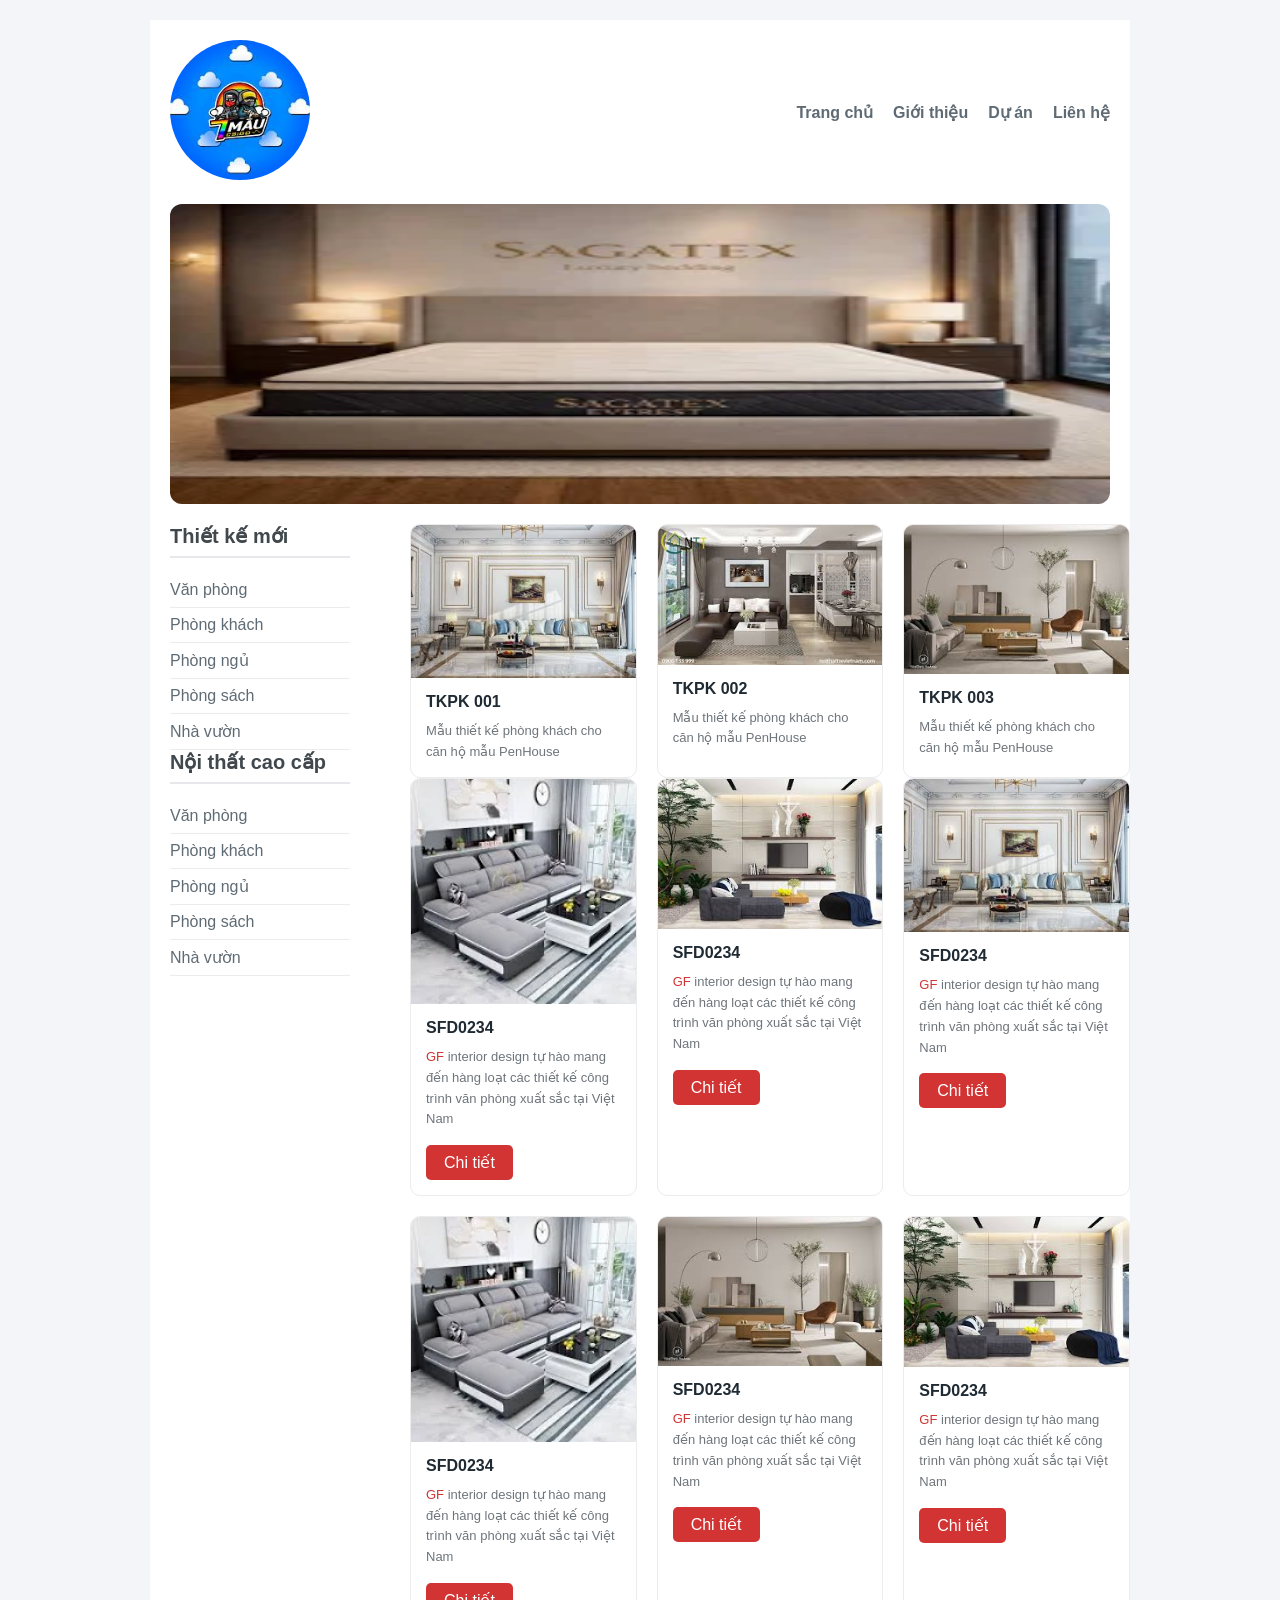
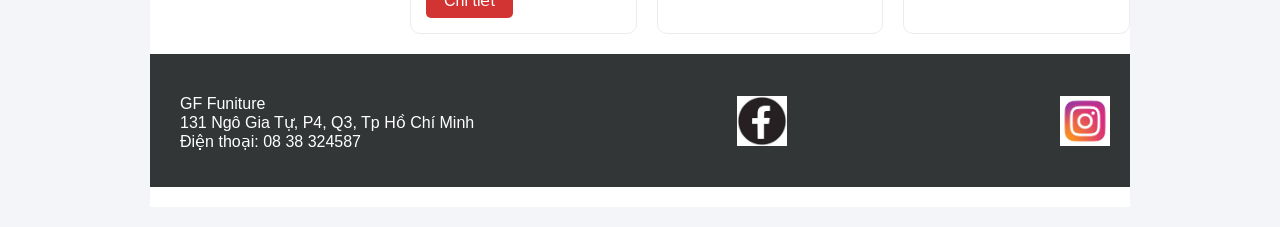
==== .vscode/baitap1.html @ fb593a6b "Initial commit: GF Furniture website with HTML, CSS and images" ====
<!DOCTYPE html>
<html lang="en">

<head>
    <meta charset="UTF-8">
    <meta name="viewport" content="width=device-width, initial-scale=1.0">
    <title>Document</title>
    <link rel="stylesheet" href="../style.css">
</head>

<body>
    <div id=container>
        <div id="header">
            <a href="index.html" class="logo">
                <img src="./baitao1/hinhanh/tải xuống.jpg" width="140" height="110" alt="GF Furniture">
            </a>
            <div class="nav">
                <ul>
                    <li><a href="index.html">Trang chủ</a></li>
                    <li><a href="gioi-thieu.html">Giới thiệu</a></li>
                    <li><a href="du-an.html">Dự án</a></li>
                    <li><a href="lien-he.html">Liên hệ</a></li>
                </ul>
            </div>

        </div>
        <div class="clear"></div>
        <div id="slider">
            <img src="./baitao1/hinhanh/tải xuống (1).webp" width="1000" height="300" />
        </div>
        <div id="aside">
            <h2>Thiết kế mới</h2>
            <ul>
                <li><a href="#">Văn phòng</a></li>
                <li><a href="#">Phòng khách</a></li>
                <li><a href="#">Phòng ngủ</a></li>
                <li><a href="#">Phòng sách</a></li>
                <li><a href="#">Nhà vườn</a></li>
            </ul>
            <h2>Nội thất cao cấp</h2>
            <ul>
                <li><a href="#">Văn phòng</a></li>
                <li><a href="#">Phòng khách</a></li>
                <li><a href="#">Phòng ngủ</a></li>
                <li><a href="#">Phòng sách</a></li>
                <li><a href="#">Nhà vườn</a></li>
            </ul>

        </div>
        <div id="content">
            <div class="mau_thiet_ke_moi">
            	<div class="san_pham">
                	<img src="./baitao1/hinhanh/tải xuống (1).jpg"/>
                    <h3>TKPK 001</h3>
                    <p>Mẫu thiết kế phòng khách cho căn hộ mẫu PenHouse</p>
                </div>
                <div class="san_pham">
                	<img src="./baitao1/hinhanh/tải xuống (2).jpg"/>
                    <h3>TKPK 002</h3>
                    <p>Mẫu thiết kế phòng khách cho căn hộ mẫu PenHouse</p>
                </div>
                <div class="san_pham">
                	<img src="./baitao1/hinhanh/tải xuống (3).jpg"/>
                    <h3>TKPK 003</h3>
                    <p>Mẫu thiết kế phòng khách cho căn hộ mẫu PenHouse</p>
                </div>
            </div><!--End Mau thiet ke moi-->
            <div class="clear"></div>
            <div class="noi_that_cao_cap">
            	<div class="sp_cao_cap">
                	<img src="./baitao1/hinhanh/tải xuống (2).webp"/>
                    <h3>SFD0234</h3>
                    <p><span style="color:#d23434">GF</span> interior design tự hào mang đến hàng loạt các thiết kế công trình văn phòng xuất sắc tại Việt Nam</p>
                    <a href="#">Chi tiết</a>
                </div>
                <div class="sp_cao_cap">
                	<img src="./baitao1/hinhanh/tải xuống (4).jpg"/>
                    <h3>SFD0234</h3>
                    <p><span style="color:#d23434">GF</span> interior design tự hào mang đến hàng loạt các thiết kế công trình văn phòng xuất sắc tại Việt Nam</p>
                    <a href="#">Chi tiết</a>
                </div>
                <div class="sp_cao_cap">
                	<img src="./baitao1/hinhanh/tải xuống (1).jpg"/>
                    <h3>SFD0234</h3>
                    <p><span style="color:#d23434">GF</span> interior design tự hào mang đến hàng loạt các thiết kế công trình văn phòng xuất sắc tại Việt Nam</p>
                    <a href="#">Chi tiết</a>
                </div>
                <div class="sp_cao_cap">
                	<img src="./baitao1/hinhanh/tải xuống (2).webp"/>
                    <h3>SFD0234</h3>
                    <p><span style="color:#d23434">GF</span> interior design tự hào mang đến hàng loạt các thiết kế công trình văn phòng xuất sắc tại Việt Nam</p>
                    <a href="#">Chi tiết</a>
                </div>
                <div class="sp_cao_cap">
                	<img src="./baitao1/hinhanh/tải xuống (3).jpg"/>
                    <h3>SFD0234</h3>
                    <p><span style="color:#d23434">GF</span> interior design tự hào mang đến hàng loạt các thiết kế công trình văn phòng xuất sắc tại Việt Nam</p>
                    <a href="#">Chi tiết</a>
                </div>
                <div class="sp_cao_cap">
                	<img src="./baitao1/hinhanh/tải xuống (4).jpg"/>
                    <h3>SFD0234</h3>
                    <p><span style="color:#d23434">GF</span> interior design tự hào mang đến hàng loạt các thiết kế công trình văn phòng xuất sắc tại Việt Nam</p>
                    <a href="#">Chi tiết</a>
                </div>
            </div>

        </div>
        <div class="clear"></div>
        <div id="footer">
            <div class="dia chi">
            <p style="padding-top:5px;padding-left:10px;">GF Funiture<br />131 Ngô Gia Tự, P4, Q3, Tp Hồ Chí Minh<br /> Điện thoại: 08 38 324587</p>
            </div>
            <div class="icon">
                <a href="https://www.facebook.com/lqminh0408" target="tai khoan admin">
                    <img src="./baitao1/hinhanh/tải xuống (5).jpg" alt="Facebook">
                </a>
            </div>
            <div class="icon">
                <a href="https://www.instagram.com/lqminhtna" target="ins admin">
                    <img src="./baitao1/hinhanh/tải xuống (6).jpg" alt="Instagram">
                </a>
</body>

</html>
---- style.css ----
html, body {
    margin: 0;
    padding: 0;
    font-family: Tahoma, Geneva, sans-serif;
    background: #f4f5f8;
    color: #333;
}

* {
    box-sizing: border-box;
}

#container {
    width: 100%;
    max-width: 980px;
    margin: 20px auto;
    background: #fff;
    padding-bottom: 20px;
}

#header {
    display: flex;
    align-items: center;
    justify-content: space-between;
    padding: 20px;
}

.logo img {
    width: 140px;
    height: 140px;
    border-radius: 50%;
    object-fit: cover;
}

.nav ul {
    list-style: none;
    margin: 0;
    padding: 0;
    display: flex;
    gap: 20px;
}

.nav ul li a {
    color: #5f6b74;
    text-decoration: none;
    font-weight: 600;
}

.nav ul li a:hover {
    color: #d23434;
    border-bottom: 2px solid #d23434;
}

#slider {
    padding: 0 20px;
}

#slider img {
    width: 100%;
    border-radius: 12px;
    display: block;
}

.clear {
    clear: both;
}

#aside {
    width: 220px;
    float: left;
    padding: 20px;
}

#aside h2 {
    margin-top: 0;
    margin-bottom: 15px;
    font-size: 20px;
    color: #40484d;
    border-bottom: 2px solid #e6e8eb;
    padding-bottom: 8px;
}

#aside ul {
    list-style: none;
    margin: 0;
    padding: 0;
}

#aside ul li a {
    display: block;
    padding: 8px 0;
    color: #5f6b74;
    text-decoration: none;
    border-bottom: 1px solid #ececec;
}

#content {
    width: calc(100% - 260px);
    float: right;
    padding: 20px 0;
}

.mau_thiet_ke_moi,
.noi_that_cao_cap {
    display: flex;
    flex-wrap: wrap;
    gap: 20px;
}

.san_pham,
.sp_cao_cap {
    width: calc(33.333% - 13.333px);
    background: #fff;
    border: 1px solid #ececec;
    border-radius: 10px;
    overflow: hidden;
}

.san_pham img,
.sp_cao_cap img {
    width: 100%;
    display: block;
}

.san_pham h3,
.sp_cao_cap h3 {
    margin: 15px 15px 10px;
    font-size: 16px;
    color: #1f2a33;
}

.san_pham p,
.sp_cao_cap p {
    margin: 0 15px 15px;
    color: #6e757b;
    font-size: 13px;
    line-height: 1.6;
}

.sp_cao_cap a {
    display: inline-block;
    margin: 0 15px 15px;
    padding: 8px 18px;
    background: #d23434;
    color: #fff;
    text-decoration: none;
    border-radius: 5px;
}

#contact {
    padding: 20px;
    border-top: 1px solid #e6e8eb;
    background: #f9fbfd;
}

#contact h2 {
    margin: 0 0 10px;
    font-size: 22px;
    color: #1f2a33;
}

#contact p {
    margin: 0 0 15px;
    color: #5f6b74;
}

#contact form {
    display: grid;
    gap: 12px;
}

#contact label {
    font-size: 14px;
    color: #40484d;
}

#contact input,
#contact textarea {
    width: 100%;
    padding: 10px 12px;
    border: 1px solid #d8dde1;
    border-radius: 8px;
    font-size: 14px;
    color: #333;
}

#contact input:focus,
#contact textarea:focus {
    outline: none;
    border-color: #d23434;
}

#contact button {
    width: fit-content;
    padding: 10px 22px;
    border: none;
    background: #d23434;
    color: #fff;
    border-radius: 8px;
    cursor: pointer;
    font-weight: 600;
}

#contact button:hover {
    background: #b2272c;
}

#footer {
    clear: both;
    padding: 20px;
    background: #333637;
    color: #fff;
    display: flex;
    justify-content: space-between;
    align-items: center;
}

.dia_chi {
    max-width: 680px;
    line-height: 1.7;
}

.icon {
    width: 50px;
    margin-right: 10px;
}

.icon:first-of-type {
    margin-left: auto;
}

.icon:last-of-type {
    margin-right: 0;
}

.icon img {
    width: 100%;
    display: block;
}

@media (max-width: 900px) {
    #aside,
    #content {
        width: 100%;
        float: none;
    }

    .san_pham,
    .sp_cao_cap {
        width: calc(50% - 10px);
    }
}

@media (max-width: 640px) {
    #header {
        flex-direction: column;
        align-items: flex-start;
    }

    .nav ul {
        flex-wrap: wrap;
        gap: 12px;
    }

    .san_pham,
    .sp_cao_cap {
        width: 100%;
    }

    #footer {
        flex-direction: column;
        align-items: flex-start;
        gap: 15px;
    }
}
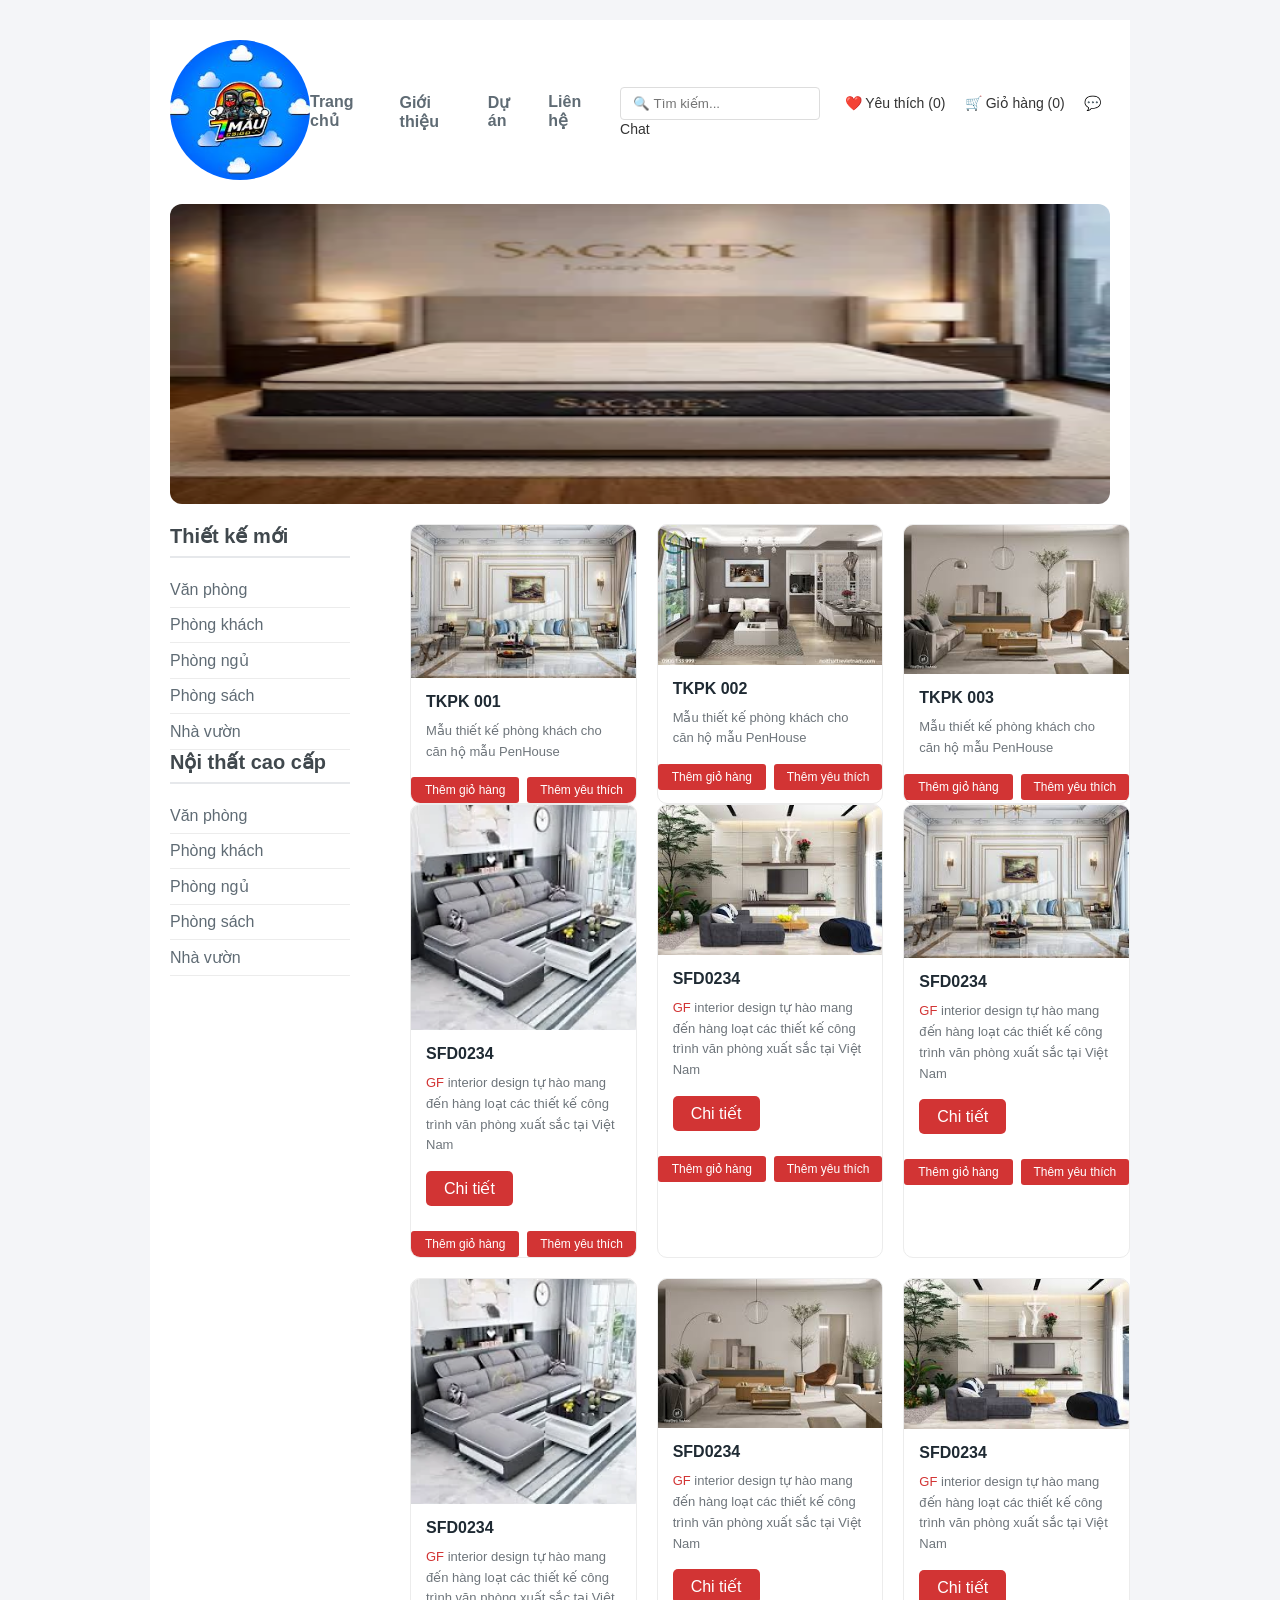
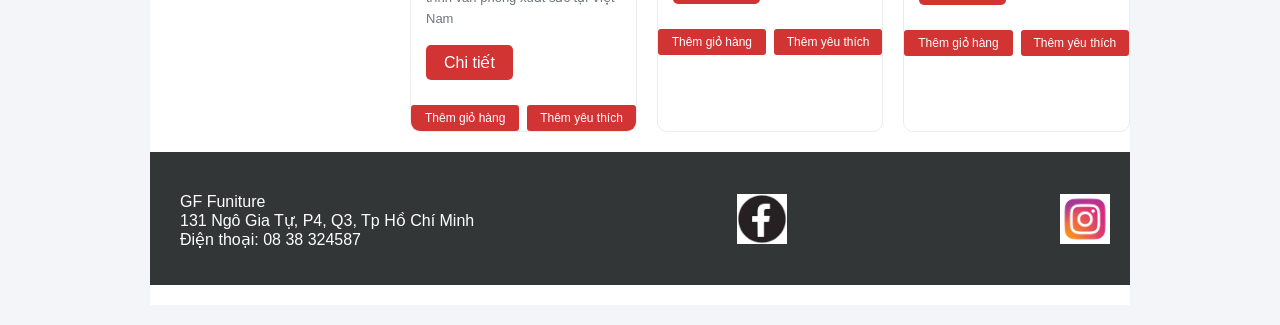
==== commit 1167f020: "Add features: search bar, wishlist, cart, chat support" ====
--- a/.vscode/baitap1.html
+++ b/.vscode/baitap1.html
@@ -21,6 +21,12 @@
                     <li><a href="du-an.html">Dự án</a></li>
                     <li><a href="lien-he.html">Liên hệ</a></li>
                 </ul>
+            </div>
+            <div class="header-top">
+                <input type="text" placeholder="🔍 Tìm kiếm..." class="search" />
+                <a href="#" class="header-link">❤️ Yêu thích (0)</a>
+                <a href="#" class="header-link">🛒 Giỏ hàng (0)</a>
+                <a href="#" class="header-link" onclick="toggleChat()">💬 Chat</a>
             </div>
 
         </div>
@@ -53,16 +59,28 @@
                 	<img src="./baitao1/hinhanh/tải xuống (1).jpg"/>
                     <h3>TKPK 001</h3>
                     <p>Mẫu thiết kế phòng khách cho căn hộ mẫu PenHouse</p>
+                    <div class="product-buttons">
+                        <button class="btn">Thêm giỏ hàng</button>
+                        <button class="btn">Thêm yêu thích</button>
+                    </div>
                 </div>
                 <div class="san_pham">
                 	<img src="./baitao1/hinhanh/tải xuống (2).jpg"/>
                     <h3>TKPK 002</h3>
                     <p>Mẫu thiết kế phòng khách cho căn hộ mẫu PenHouse</p>
+                    <div class="product-buttons">
+                        <button class="btn">Thêm giỏ hàng</button>
+                        <button class="btn">Thêm yêu thích</button>
+                    </div>
                 </div>
                 <div class="san_pham">
                 	<img src="./baitao1/hinhanh/tải xuống (3).jpg"/>
                     <h3>TKPK 003</h3>
                     <p>Mẫu thiết kế phòng khách cho căn hộ mẫu PenHouse</p>
+                    <div class="product-buttons">
+                        <button class="btn">Thêm giỏ hàng</button>
+                        <button class="btn">Thêm yêu thích</button>
+                    </div>
                 </div>
             </div><!--End Mau thiet ke moi-->
             <div class="clear"></div>
@@ -72,36 +90,60 @@
                     <h3>SFD0234</h3>
                     <p><span style="color:#d23434">GF</span> interior design tự hào mang đến hàng loạt các thiết kế công trình văn phòng xuất sắc tại Việt Nam</p>
                     <a href="#">Chi tiết</a>
+                    <div class="product-buttons">
+                        <button class="btn">Thêm giỏ hàng</button>
+                        <button class="btn">Thêm yêu thích</button>
+                    </div>
                 </div>
                 <div class="sp_cao_cap">
                 	<img src="./baitao1/hinhanh/tải xuống (4).jpg"/>
                     <h3>SFD0234</h3>
                     <p><span style="color:#d23434">GF</span> interior design tự hào mang đến hàng loạt các thiết kế công trình văn phòng xuất sắc tại Việt Nam</p>
                     <a href="#">Chi tiết</a>
+                    <div class="product-buttons">
+                        <button class="btn">Thêm giỏ hàng</button>
+                        <button class="btn">Thêm yêu thích</button>
+                    </div>
                 </div>
                 <div class="sp_cao_cap">
                 	<img src="./baitao1/hinhanh/tải xuống (1).jpg"/>
                     <h3>SFD0234</h3>
                     <p><span style="color:#d23434">GF</span> interior design tự hào mang đến hàng loạt các thiết kế công trình văn phòng xuất sắc tại Việt Nam</p>
                     <a href="#">Chi tiết</a>
+                    <div class="product-buttons">
+                        <button class="btn">Thêm giỏ hàng</button>
+                        <button class="btn">Thêm yêu thích</button>
+                    </div>
                 </div>
                 <div class="sp_cao_cap">
                 	<img src="./baitao1/hinhanh/tải xuống (2).webp"/>
                     <h3>SFD0234</h3>
                     <p><span style="color:#d23434">GF</span> interior design tự hào mang đến hàng loạt các thiết kế công trình văn phòng xuất sắc tại Việt Nam</p>
                     <a href="#">Chi tiết</a>
+                    <div class="product-buttons">
+                        <button class="btn">Thêm giỏ hàng</button>
+                        <button class="btn">Thêm yêu thích</button>
+                    </div>
                 </div>
                 <div class="sp_cao_cap">
                 	<img src="./baitao1/hinhanh/tải xuống (3).jpg"/>
                     <h3>SFD0234</h3>
                     <p><span style="color:#d23434">GF</span> interior design tự hào mang đến hàng loạt các thiết kế công trình văn phòng xuất sắc tại Việt Nam</p>
                     <a href="#">Chi tiết</a>
+                    <div class="product-buttons">
+                        <button class="btn">Thêm giỏ hàng</button>
+                        <button class="btn">Thêm yêu thích</button>
+                    </div>
                 </div>
                 <div class="sp_cao_cap">
                 	<img src="./baitao1/hinhanh/tải xuống (4).jpg"/>
                     <h3>SFD0234</h3>
                     <p><span style="color:#d23434">GF</span> interior design tự hào mang đến hàng loạt các thiết kế công trình văn phòng xuất sắc tại Việt Nam</p>
                     <a href="#">Chi tiết</a>
+                    <div class="product-buttons">
+                        <button class="btn">Thêm giỏ hàng</button>
+                        <button class="btn">Thêm yêu thích</button>
+                    </div>
                 </div>
             </div>
 
@@ -120,6 +162,42 @@
                 <a href="https://www.instagram.com/lqminhtna" target="ins admin">
                     <img src="./baitao1/hinhanh/tải xuống (6).jpg" alt="Instagram">
                 </a>
+            </div>
+        </div>
+
+        <div id="chat-widget" class="chat-widget" style="display:none;">
+            <div class="chat-header">💬 Hỗ trợ
+                <span class="close" onclick="toggleChat()">✕</span>
+            </div>
+            <div class="chat-messages">
+                <p>Xin chào! 👋 Chúng tôi có thể giúp gì?</p>
+            </div>
+            <input type="text" placeholder="Nhập tin nhắn..." class="chat-input" />
+        </div>
+
+        <script>
+            function toggleChat() {
+                let chat = document.getElementById('chat-widget');
+                chat.style.display = chat.style.display === 'none' ? 'block' : 'none';
+            }
+
+            // Click on chat header to toggle
+            let chatHeader = document.querySelector('.chat-header');
+            if (chatHeader) {
+                chatHeader.onclick = function() {
+                    toggleChat();
+                };
+            }
+
+            // Click chat link in header to toggle
+            let chatLink = document.querySelectorAll('.header-link')[2];
+            if (chatLink) {
+                chatLink.onclick = function(e) {
+                    e.preventDefault();
+                    toggleChat();
+                };
+            }
+        </script>
 </body>
 
 </html>
--- a/style.css
+++ b/style.css
@@ -272,4 +272,99 @@
         align-items: flex-start;
         gap: 15px;
     }
+}
+
+/* Header top - Search, Wishlist, Cart, Chat */
+.header-top {
+    display: inline-block;
+    margin-left: 20px;
+    vertical-align: top;
+}
+
+.search {
+    padding: 8px 12px;
+    width: 200px;
+    border: 1px solid #ddd;
+    border-radius: 4px;
+    margin-right: 20px;
+}
+
+.header-link {
+    margin-right: 15px;
+    text-decoration: none;
+    color: #333;
+    cursor: pointer;
+    font-size: 14px;
+}
+
+.header-link:hover {
+    color: #d23434;
+}
+
+/* Product buttons */
+.product-buttons {
+    margin-top: 10px;
+    display: flex;
+    gap: 8px;
+}
+
+.btn {
+    padding: 6px 12px;
+    background-color: #d23434;
+    color: white;
+    border: none;
+    border-radius: 3px;
+    cursor: pointer;
+    font-size: 12px;
+    flex: 1;
+}
+
+.btn:hover {
+    background-color: #b81a1a;
+}
+
+/* Chat widget */
+.chat-widget {
+    position: fixed;
+    bottom: 20px;
+    right: 20px;
+    width: 320px;
+    background: white;
+    border: 1px solid #d23434;
+    border-radius: 8px;
+    box-shadow: 0 2px 10px rgba(0,0,0,0.2);
+    z-index: 999;
+}
+
+.chat-header {
+    background-color: #d23434;
+    color: white;
+    padding: 12px;
+    font-weight: bold;
+    display: flex;
+    justify-content: space-between;
+    align-items: center;
+    cursor: pointer;
+}
+
+.chat-header .close {
+    cursor: pointer;
+    font-size: 18px;
+}
+
+.chat-messages {
+    height: 200px;
+    overflow-y: auto;
+    padding: 12px;
+    background-color: #f9f9f9;
+    font-size: 13px;
+}
+
+.chat-input {
+    width: 100%;
+    padding: 10px;
+    border: none;
+    border-top: 1px solid #ddd;
+    box-sizing: border-box;
+    border-radius: 0 0 8px 8px;
 }
